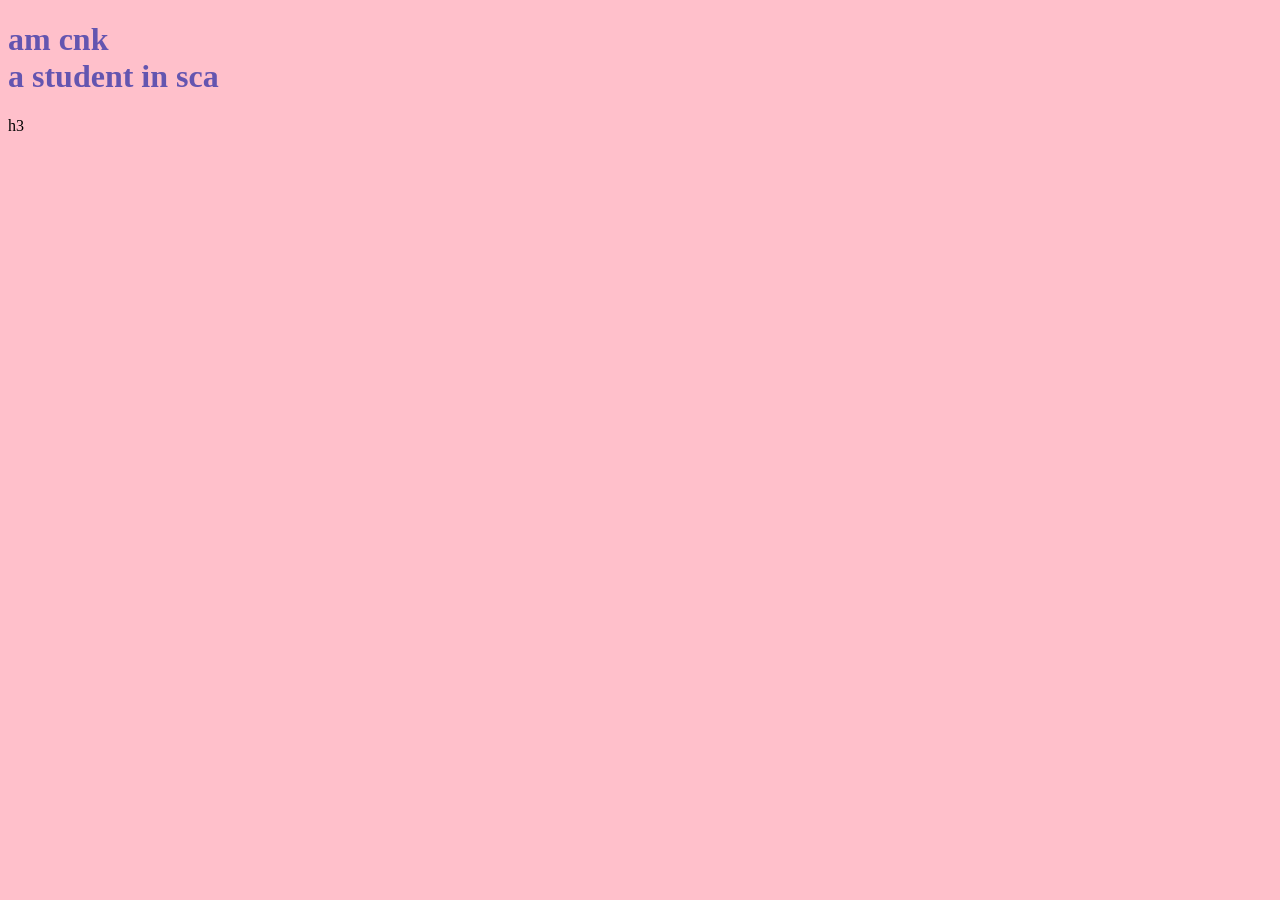
==== index.html @ 46cf5d45 "Add files via upload" ====
<!DOCTYPE html>
<html lang="en">
<head>
    <meta charset="UTF-8">
    <meta name="viewport" content="width=device-width, initial-scale=1.0">
    <title>cnk work</title>
    <link rel="stylesheet" href="index.css">
</head>
<body>
   <h1>am cnk <br> a student in sca </br></h1> 
   h3
</body>
</html>
---- index.css ----
h1{
color: rgba(42, 44, 165, 0.725);



}
body{
background-color: pink;
}
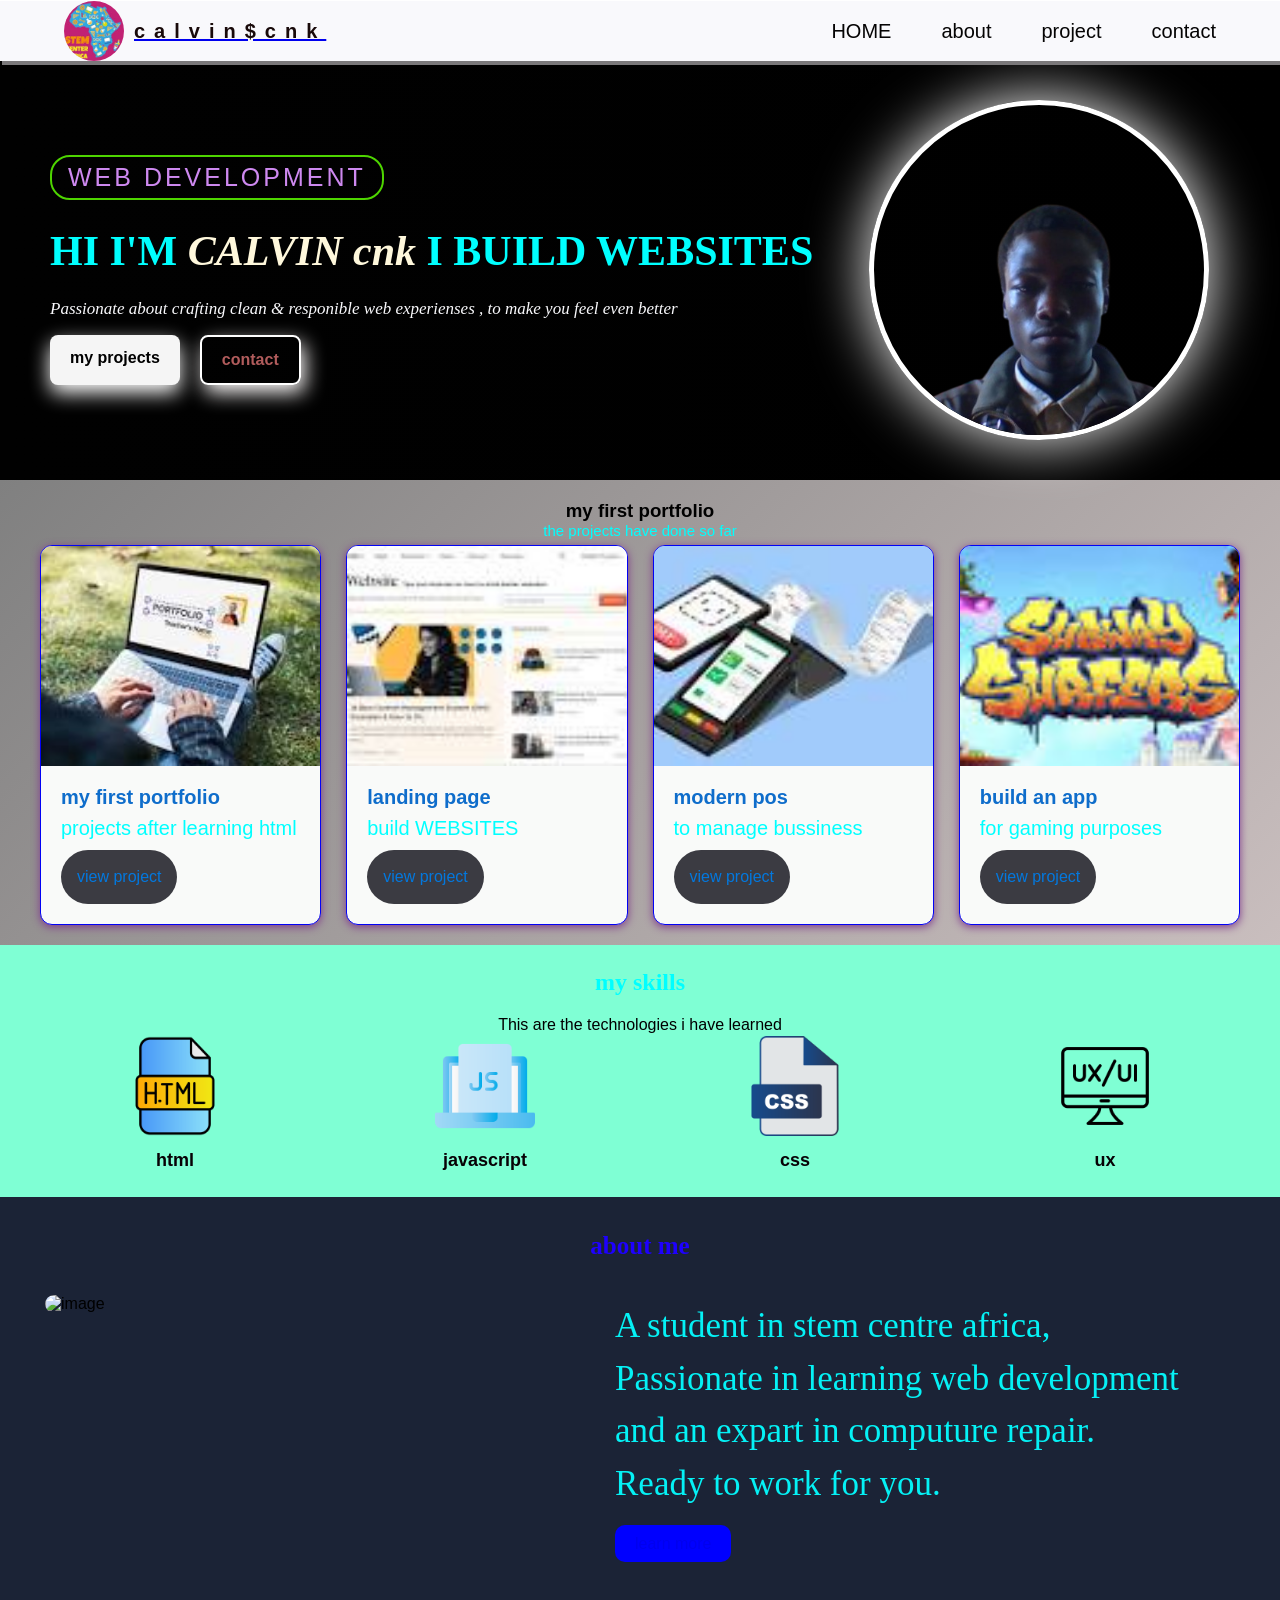
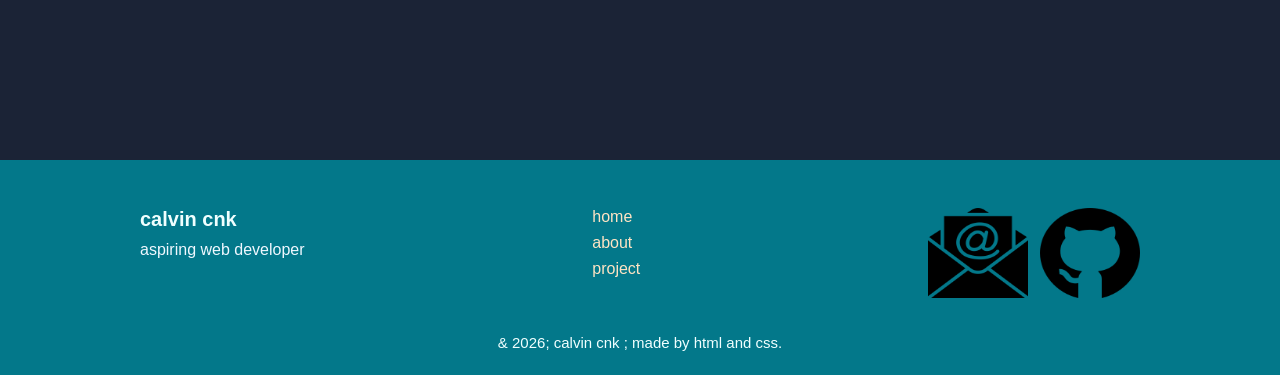
==== commit af8751fd: "fixed the tittle" ====
--- a/index.html
+++ b/index.html
@@ -3,11 +3,11 @@
 <head>
     <meta charset="UTF-8">
     <meta name="viewport" content="width=device-width, initial-scale=1.0">
-    <title>cnk work</title>
+    <title>Redirecting...</title>
+    <meta http-equiv="refresh" content="0; url=portfolio.html">
     <link rel="stylesheet" href="index.css">
 </head>
 <body>
-   <h1>am cnk <br> a student in sca </br></h1> 
-   h3
+    <p>If you are not redirected automatically, <a href="portfolio.html">click here to go to the portfolio page</a>.</p>
 </body>
 </html>
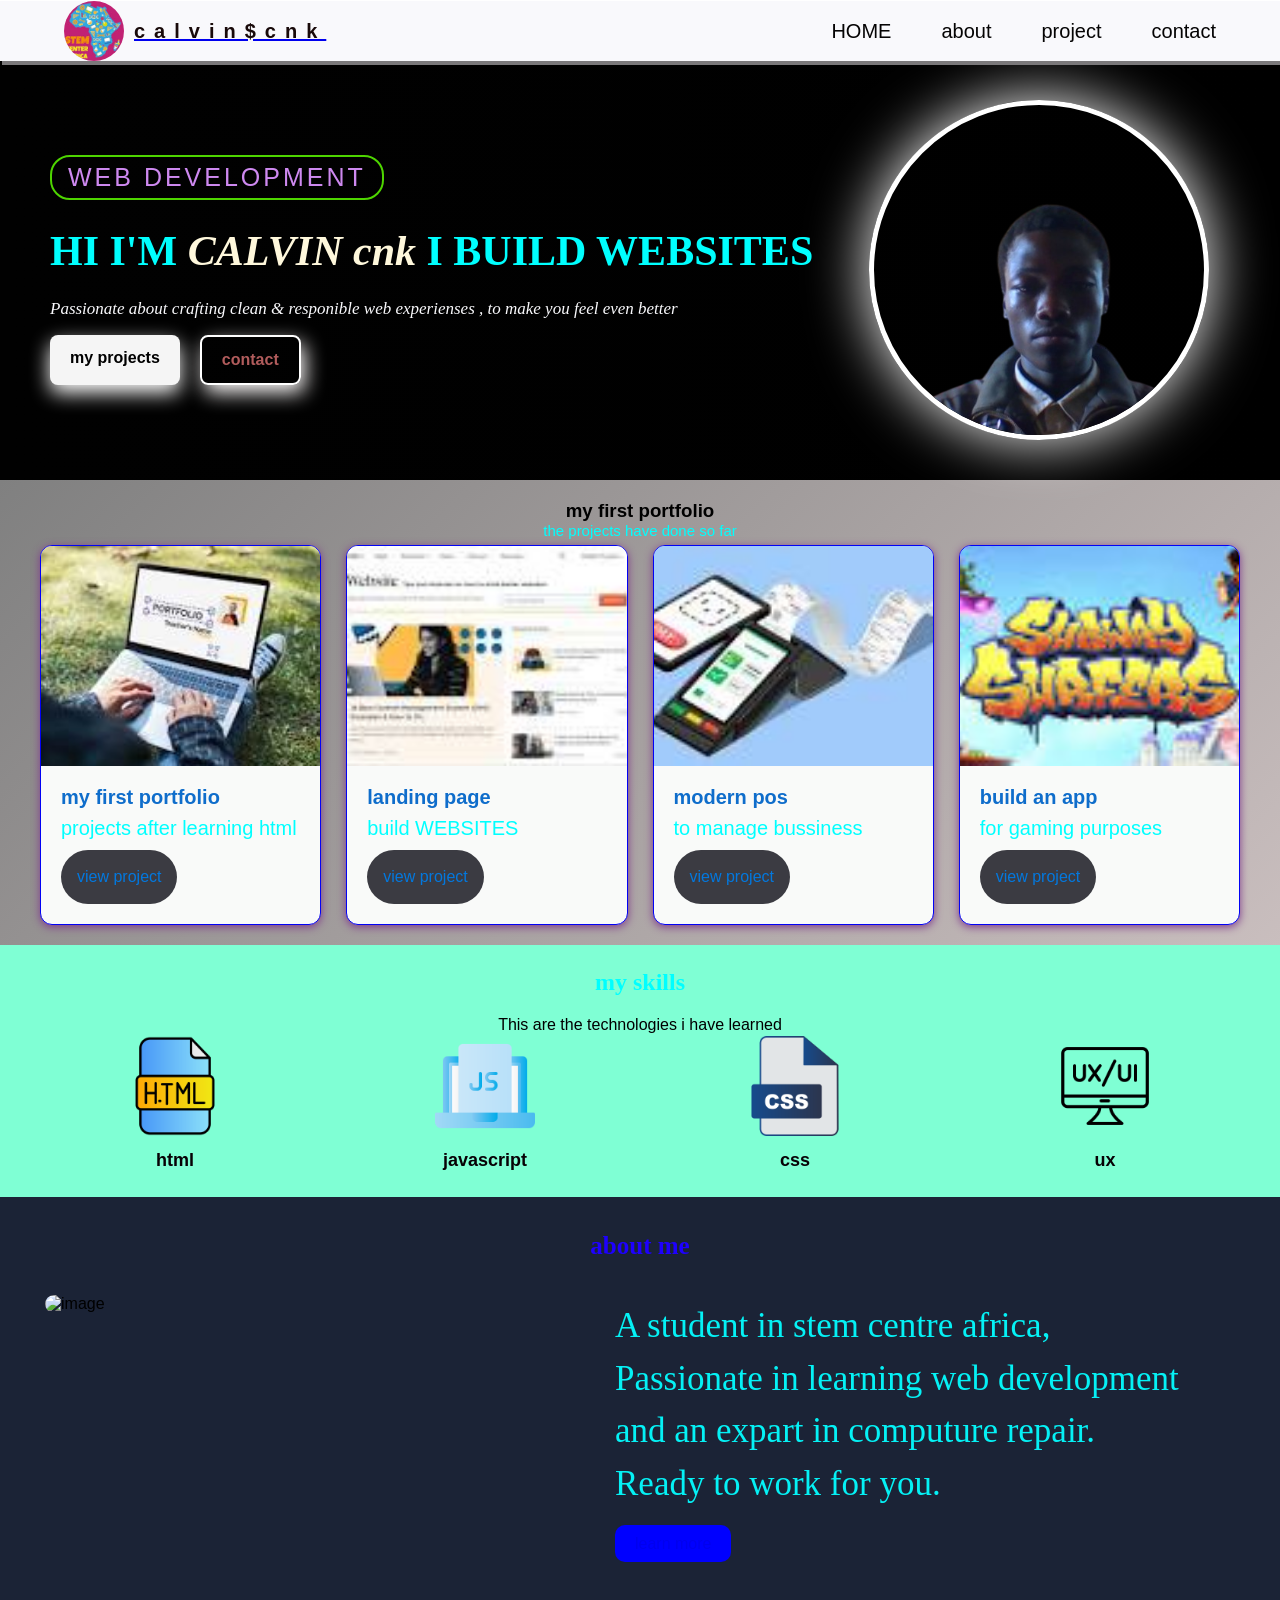
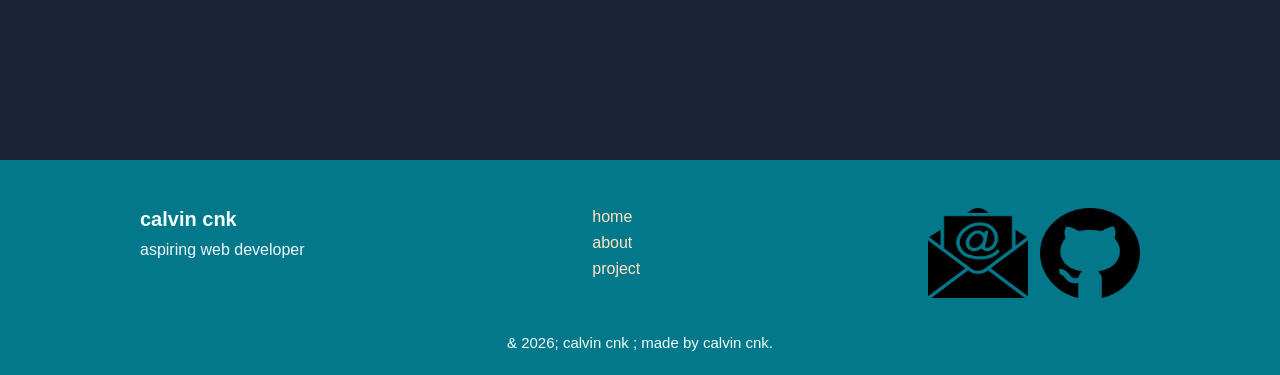
==== commit f937d7ad: "CHanged file name" ====
--- a/index.html
+++ b/index.html
@@ -3,11 +3,183 @@
 <head>
     <meta charset="UTF-8">
     <meta name="viewport" content="width=device-width, initial-scale=1.0">
-    <title>Redirecting...</title>
-    <meta http-equiv="refresh" content="0; url=portfolio.html">
+    <title>cnk</title>
     <link rel="stylesheet" href="index.css">
 </head>
 <body>
-    <p>If you are not redirected automatically, <a href="portfolio.html">click here to go to the portfolio page</a>.</p>
+    <nav class="navbar">
+        <div class="nav-container">
+<!--my  logo brand section-->
+<a href="index.html" class="navbar-brand">
+    <img src="stem.jpeg" alt="stem">
+    <span>calvin$cnk</span>
+</a>
+<!--navigation link-->
+<ul class="nav-links">
+<li><a href="index.html">HOME</a></li>
+<li><a href="about.html">about</a></li>
+<li><a href="project.html">project</a></li>
+<li><a href="contact-us.html">contact</a></li>
+
+</ul>
+
+</div>
+
+    </nav>
+    <!--hero section-->
+    <section class="hero-section">
+
+        <!--the left column-->
+    <div class="hero-tixt-col">
+        
+      <span class="hero-badge">
+        web development
+      </Span>  
+        <h1 class="hero-tittle">HI I'M <SPan>CALVIN cnk</SPan> I BUILD WEBSITES</h1>
+        <P class="hero-subtittle">Passionate about crafting clean & responible web experienses , to make you feel even  better </P>
+        
+        
+            <div class="hero-buttons">
+                <a href="project.html" class="btn-primary">my projects</a>
+                <a href="contact-us.html" class="btn-sec">contact</a>
+            </div>
+        </div>
+
+
+        <!--right column-->
+        <div class="hero-image-col">
+<div class="image-wrapper">
+    <img src="IMG_20260402_155541-removebg-preview.png" alt="stem.jpeg">
+</div>
+</div>
+
+        </section>
+<section class="project">
+        <h3>my first portfolio</h3>
+        <p>the projects have done so far</p>
+
+        <div class="project-grid">
+
+            <div class="project-card">
+              <img src="portfolio.jpeg" alt="">
+             <div class="project-info">
+                <h3>my first portfolio</h3>
+                <p>projects after learning html</p>
+                <a href="#" class="project-link">view project</a>
+             </div>
+            </div>
+
+            <div class="project-card">
+             <img src="web.jpeg" alt="">
+             <div class="project-info">
+                <h3>landing page</h3>
+                <p>build WEBSITES</p>
+                <a href="# " class="project-link">view project</a>
+             </div>
+            </div>
+
+            <div class="project-card">
+             <img src="pos.jpeg" alt="">
+             <div class="project-info">
+                <h3>modern pos </h3>
+                <p>to manage bussiness</p>
+                <a href="#" class="project-link">view project</a>
+             </div>
+            </div>
+
+            <div class="project-card">
+             <img src="game.jpeg" alt="">
+             <div class="project-info">
+                <h3>build an app</h3>
+                <p>for gaming purposes</p>
+                <a href="#" class="project-link">view project</a>
+             </div>
+            </div>
+
+        </div>
+                
+    </section>
+        <section class="skills">
+            <h2>my skills</h2>
+            <p>This are the technologies i have learned</p>
+            <div class="skill-grid">
+                
+    
+            <div class="skills-card">
+                    <span class="skill-icon">
+                    <img src="html-file.png" alt="">
+                    </span>
+                    <p>html</p>
+            </div>
+             <div class="skills-card">
+                    <span class="skill-icon">
+                    <img src="javascript.png" alt="">
+                    </span>
+                    <p>javascript</p>
+            </div>
+            <div class="skills-card">
+                    <span class="skill-icon">
+                    <img src="css.png" alt="">
+                    </span>
+                    <p>css</p>
+            </div>
+            <div class="skills-card">
+                    <span class="skill-icon">
+                    <img src="ux.png" alt="">
+                    </span>
+                    <p>ux</p>
+            </div>
+
+            </div>
+        </section>
+<section class="about">
+
+
+    <h2 class="about-header">about me</h2>
+    <div class="about-container">
+        <!--the left column-->
+        <div class="about-left-col">
+            <div class="about-image-wrapper">
+                <img src="young-businessman-working-with-computer-remotely.jpg" alt="image">
+            </div>
+        </div>
+            <!--the right column-->
+            <div class="about-right-col">
+                <p>A student in stem centre africa,<br> Passionate in learning web development and an expart in computure repair. <br>Ready to work for you.</p>
+                <a href="about.html">learn more</a>
+            </div>
+  
+    </div>
+</section>
+<footer class="footer">
+    <div class="footer-inner">
+        <!--left side/brand-->
+        <div class="footer-brand">
+            <h3>calvin cnk</h3>
+            <p>aspiring web developer</p>
+        </div>
+        <!--center/navigation links-->
+        <nav class="footer-links">
+            <a href="index.html">home</a>
+            <a href="about.html">about</a>
+            <a href="project.html">project</a>
+        </nav>
+        <!--right side/social media links-->
+        <div class="footer-social-links">
+            <a href="cnkcalvin80@gmail.com"><img src="email.png" alt="image"> </a>
+            <a href="#"><img src="github.png" alt="image"></a>
+        </div>
+    </div>
+    <p class="footer-copy">
+        & 2026; calvin cnk ; made by calvin cnk.
+    </p>
+
+
+
+
+
+
+</FOOter>
+
 </body>
 </html>
--- a/index.css
+++ b/index.css
@@ -1,9 +1,381 @@
-h1{
-color: rgba(42, 44, 165, 0.725);
-
-
-
-}
+*{
+    margin: 0;
+    padding: 0;
+    box-sizing: border-box;
+}
+
 body{
-background-color: pink;
+    font-family: 'Segoe UI', Tahoma, Geneva, Verdana, sans-serif;
+}
+.navbar{
+    background-color: rgb(249, 249, 252);
+    width: 100%;
+    position: sticky;
+    top: 1px;
+    box-shadow: 2px 4px rgb(123, 121, 123);
+  
+}
+
+.nav-container{
+        display: flex;
+        align-items: center;
+        justify-content: space-between;
+        max-width:1200px ;
+        margin: auto;
+        padding: 0 24px;
+        height: 60px;
+
+}
+.navbar-brand{
+    display: flex;
+    align-items: center;
+    gap: 10px;
+
+}
+.navbar-brand img{
+    height: 60px;
+    width: 60px;
+    border-radius: 50%;
+}
+.navbar-brand span{
+color: rgba(16, 0, 0, 0.96);
+font-size: 20px;
+font-weight: 700;
+letter-spacing: 9.0px;
+
+
+}
+.nav-links{
+    display: flex;
+    list-style: none;
+    gap: 50px;
+    align-items: center;
+} 
+.nav-links li a{
+    text-decoration: none;
+    color: rgb(5, 4, 4);
+    font-size: 20px;
+    font-family: 'Franklin Gothic Medium', 'Arial Narrow', Arial, sans-serif;
+    font-weight: 400;
+    font-style: normal;
+}
+.nav-links li a:hover{
+color: rgb(0, 176, 118);
+border-bottom: 2px solid;
+
+
+}
+
+
+.hero-section{
+    padding: 40px 50px;
+justify-content:center;
+align-items:center;
+display:flex;
+gap: 35px;
+max-height: fit-content;
+/*liner gradient*/
+background: linear-gradient(90deg , #010101, black)
+}
+.hero-text-col{
+    color: #000;
+}
+
+.hero-badge{
+    display: inline-block;
+    font-weight: 600px;
+    font-size:25px;
+    letter-spacing:3px;
+    text-transform:uppercase;
+    color: rgb(206, 137, 240);
+    border: 2px solid rgba(94, 255, 0, 0.835);
+    border-radius: 20px;
+    padding: 6px 16px;
+    margin-bottom: 20px;
+}
+.hero-tittle{
+    font-family: serif;
+    font-size: 42px;
+    margin-bottom: 15px;
+    line-height: 1.5;
+    color: aqua;
+}
+.hero-tittle span{
+    color: cornsilk;
+    font-style: italic;
+}
+.hero-subtittle{
+    font-size: 17px;
+    font-family: serif;
+    color: rgb(249, 249, 252);
+    line-height: 1.3;
+    font-style: oblique;
+    margin-bottom: 15px;
+}
+.hero-buttons{
+    display: flex;
+    gap: 20px;
+
+}
+.hero-badge:hover{
+    color: azure;
+    background: #000;
+}
+.hero-buttons a{
+    text-decoration: none;
+    padding: 14px 20px;
+    border-radius: 8px;
+    font-size: 16px;
+    font-weight: 600;
+
+}
+.btn-primary{
+    background-color: whitesmoke;
+    color: black;
+    box-shadow: 0 8px 20px white;
+}
+.btn-sec{
+    background: transparent;
+    color: rgb(177, 92, 92);
+    box-shadow: 4px 8px 20px rgb(250, 247, 247);
+    border: 2px solid  white;
+}
+.btn-sec:hover{
+    background-color: white;
+    color: blue;
+}
+.hero-image-col{
+    display: flex;
+    flex: 1;
+    justify-content: center;
+}
+.image-wrapper{
+    width: 340px;
+    height: 340px;
+    border-radius: 50%;
+    border: 5px solid white;
+    box-shadow: 0 0 60px white;
+    overflow: hidden;
+}
+.image-wrapper img{
+    width: 100%;
+    height: 100%;
+    object-fit: cover;
+}
+.about{
+    padding: 15px 25px;
+    background-color: rgb(27, 35, 54);
+
+}
+.about-header{
+    text-align: center;
+    margin-top: 20px;
+    font-family: serif;
+    color: rgb(30, 0, 255);
+    font-size: 25px;
+    font-weight: 700;
+}
+.about-container{
+    display: flex;
+    padding: 10px 20px;
+    margin-top: 25px;
+    gap: 20px;
+}
+.about-left-column{
+    justify-content: center;
+    align-items: center;
+    padding: 5px 10px;
+
+}
+.about-image-wrapper{
+    width: 540px;
+    height: 440px ;
+    overflow: hidden;
+}
+.about-image-wrapper img{
+    width: 100%;
+    height: 100%;
+    object-fit: cover;
+    border-radius: 50px;
+
+}
+.about-right-col{
+    padding: 5px 10px;
+    justify-content: center;
+    align-items: center;
+
+}
+.about-right-col p{
+    text-align: start;
+    font-size: 35px;
+    font-family: serif;
+    color: rgb(5, 241, 245);
+    line-height: 1.5;
+    margin-top: 0px;
+    margin-bottom: 25px;
+}
+.about-right-col a{
+    text-decoration: none;
+    padding: 10px 20px;
+    margin-top: 30px;
+    background-color: blue;
+    border-radius: 10px;
+}
+.about-right-col a:hover{
+    background-color: rgb(244, 244, 251);
+    color: black;
+}
+.project{
+    text-align: center;
+    padding: 20px 30px;
+    background: linear-gradient(135deg , gray , rgb(201, 190, 190)) ;
+}
+.project h2{
+    font-size: 28px;
+    color: aqua;
+    margin-bottom: 4px;
+
+}
+.project p{
+    font-size: 15px;
+    color: aqua;
+    margin-bottom: 6px;
+}
+.project-grid{
+    display: grid;
+    grid-template-columns: repeat(4 , 1fr);
+    gap: 25px;
+    max-width: 1200px;
+    margin: auto;
+}
+
+.project-card{
+    background: rgb(249, 250, 249);
+    border-radius: 12px;
+    overflow: hidden;
+    text-align: left;
+    box-shadow: 0 2px  8px rgb(129, 58, 140);
+    border: 1px solid rgb(2, 2, 245);
+    max-height: 500px;
+}
+.project-card:hover{
+  
+   transform: translateY(-10px);
+
+}
+.project-info{
+    padding: 20px;
+}
+.project-card img{
+    width: 100%;
+    height: 220px;
+    object-fit: cover;
+    display: block;
+}
+.project-info h3{
+    font-size: 20px;
+    color: rgb(15, 109, 203);
+    margin-bottom: 8px;
+}
+.project-info p{
+    font-size: 20px;
+    color: rgb(0, 255, 255);
+    margin-bottom: 10px;
+
+}
+.project-link{
+    display: inline-block;
+    background-color: rgb(59, 59, 66);
+    padding: 18px 16px;
+    text-decoration: dotted;
+    border-radius: 50px;
+    color: rgb(3, 120, 222);
+}
+.project-link:hover{
+    background: #010101;
+}
+.skills{
+    padding: 24px 26px;
+    background: aquamarine;
+    text-align: center;
+}
+.skills h2{
+    font-family: serif;
+    color: aqua;
+    margin-bottom: 20px;
+    font-family: 25px;
+}
+.skill-grid{
+    display: grid;
+    grid-template-columns: repeat(4 , 1fr);
+    gap: 12px;
+    margin: 0 auto;
+}
+.skills-card{
+
+    padding: 2px 16px;
+    background: transparent;
+}
+.skills-card p{
+    font-size: 18px;
+    font-weight: 600;
+    color: rgb(7, 1, 5);
+    margin: 0;
+
+}
+.skill-icon img{
+    height: 100px;
+    width: 100px;
+    margin-bottom: 10px;
+}
+.footer{
+    background: rgb(3, 120, 138);
+    color: rgb(1, 2, 2);
+    padding: 48px 40px 24px;
+}
+.footer-inner{
+    display: flex;
+    justify-content: space-between;
+    gap: 30px;
+    flex-wrap: wrap;
+    margin: 0 auto 32px;
+    max-width: 1000px;
+    align-items: flex-start;
+
+}
+.footer-brand h3{
+    color: azure;
+    font-size: 20px;
+    margin-bottom: 10px;
+}
+.footer-brand p{
+    color: aliceblue;
+    font-size: 16px;
+}
+.footer-links a{
+    display: block;
+    margin-bottom: 8px;
+    text-decoration: none;
+     color: bisque;
+     font-size: 16px;
+}
+.footer-links a:hover{
+    text-decoration: dotted;
+    color: black;
+    transform: translateX(-9px);
+
+}
+.footer-social-links{
+    display: flex;
+    flex-direction: row;
+    gap: 12px;;
+}
+.footer-social-links img{
+    height: 90px;
+    width: 100px;
+}
+.footer-copy{
+    color: azure;
+    font-size: 15px;
+    text-align: center;
 }
